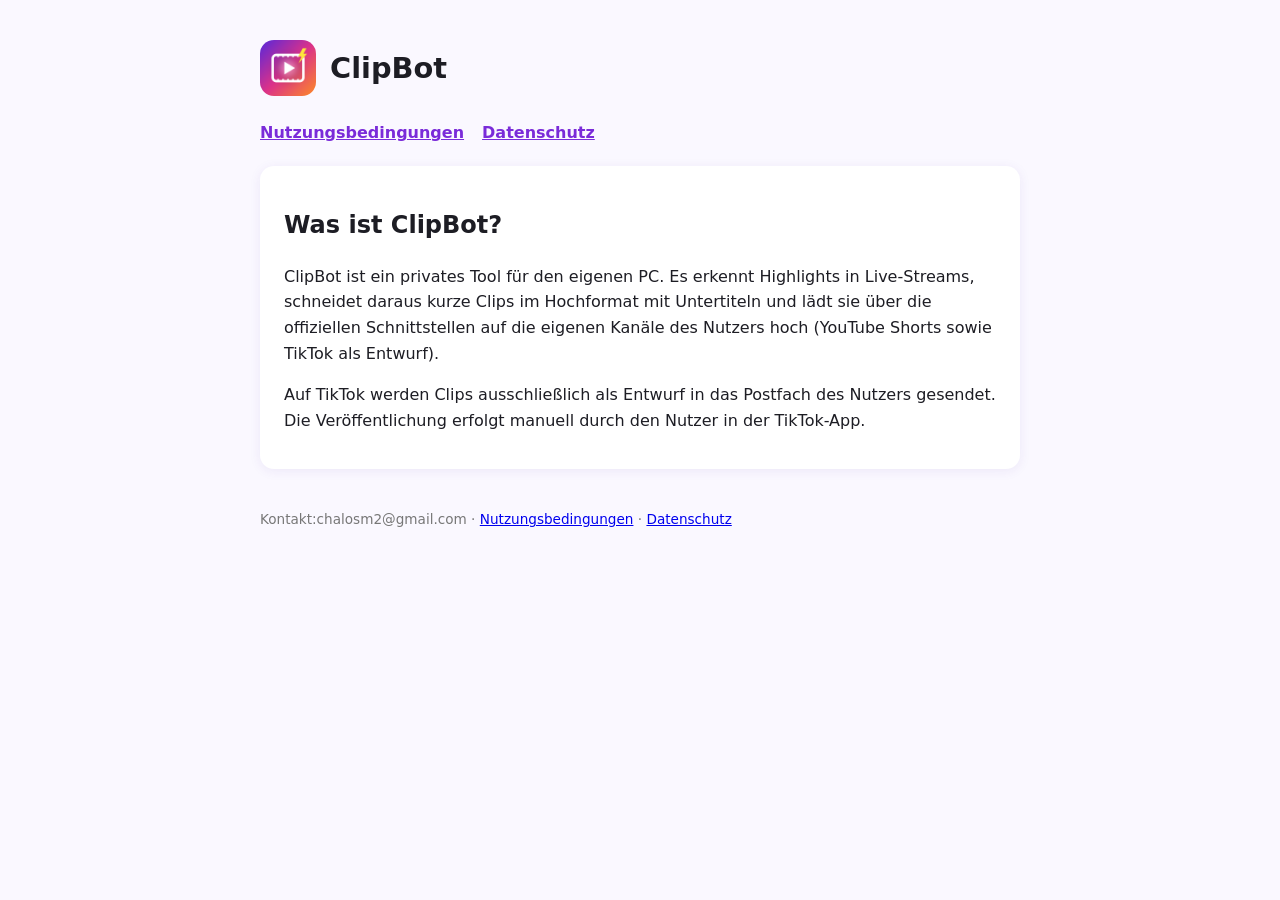
==== index.html @ 9b88373a "Add files via upload" ====
<!DOCTYPE html>
<html lang="de"><head><meta charset="utf-8"><meta name="viewport" content="width=device-width,initial-scale=1">
<title>ClipBot</title><link rel="stylesheet" href="style.css"></head><body>
<header><img src="icon.png" alt="ClipBot"><h1>ClipBot</h1></header>
<nav><a href="terms.html">Nutzungsbedingungen</a><a href="privacy.html">Datenschutz</a></nav>
<div class="box">
<h2>Was ist ClipBot?</h2>
<p>ClipBot ist ein privates Tool für den eigenen PC. Es erkennt Highlights in Live-Streams, schneidet daraus
kurze Clips im Hochformat mit Untertiteln und lädt sie über die offiziellen Schnittstellen auf die eigenen
Kanäle des Nutzers hoch (YouTube Shorts sowie TikTok als Entwurf).</p>
<p>Auf TikTok werden Clips ausschließlich als Entwurf in das Postfach des Nutzers gesendet. Die Veröffentlichung
erfolgt manuell durch den Nutzer in der TikTok-App.</p>
</div>
<footer>Kontakt:chalosm2@gmail.com · <a href="terms.html">Nutzungsbedingungen</a> · <a href="privacy.html">Datenschutz</a></footer>
</body></html>
---- style.css ----
body{font-family:system-ui,Segoe UI,Arial,sans-serif;max-width:760px;margin:40px auto;padding:0 20px;line-height:1.6;color:#1d1d24;background:#faf8ff}
header{display:flex;align-items:center;gap:14px;margin-bottom:24px}
header img{width:56px;height:56px;border-radius:14px}
h1{margin:0;font-size:1.8rem}
nav a{margin-right:18px;font-weight:600;color:#7a2bd9}
.box{background:#fff;border-radius:14px;padding:20px 24px;box-shadow:0 2px 12px rgba(80,40,160,.08);margin-top:20px}
code{background:#f0eafc;padding:2px 6px;border-radius:6px;word-break:break-all}
button{background:#7a2bd9;color:#fff;border:0;border-radius:10px;padding:10px 18px;font-size:1rem;cursor:pointer}
footer{margin-top:40px;font-size:.85rem;color:#777}
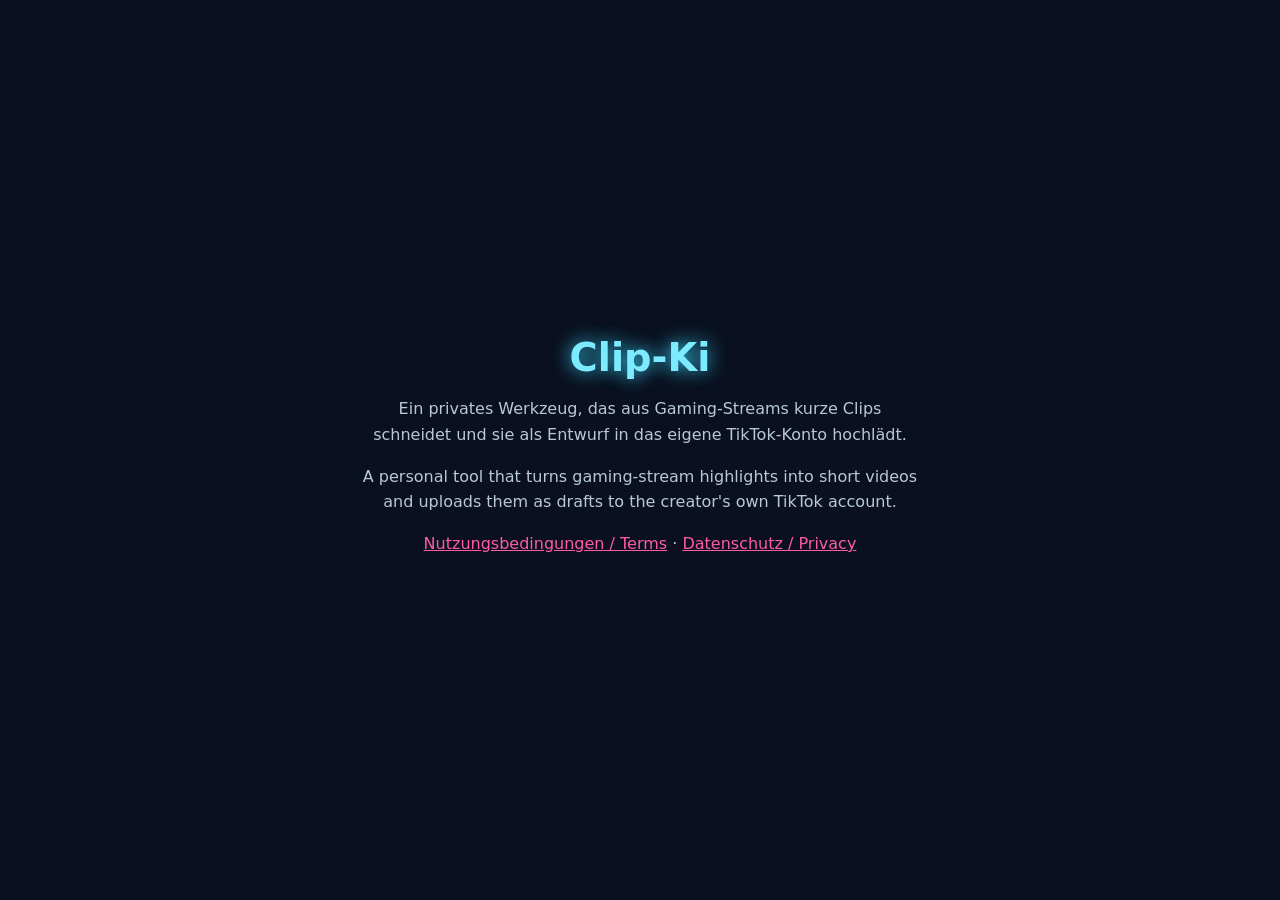
==== commit 9b73e081: "Add files via upload" ====
--- a/index.html
+++ b/index.html
@@ -1,15 +1,11 @@
 <!DOCTYPE html>
 <html lang="de"><head><meta charset="utf-8"><meta name="viewport" content="width=device-width,initial-scale=1">
-<title>ClipBot</title><link rel="stylesheet" href="style.css"></head><body>
-<header><img src="icon.png" alt="ClipBot"><h1>ClipBot</h1></header>
-<nav><a href="terms.html">Nutzungsbedingungen</a><a href="privacy.html">Datenschutz</a></nav>
-<div class="box">
-<h2>Was ist ClipBot?</h2>
-<p>ClipBot ist ein privates Tool für den eigenen PC. Es erkennt Highlights in Live-Streams, schneidet daraus
-kurze Clips im Hochformat mit Untertiteln und lädt sie über die offiziellen Schnittstellen auf die eigenen
-Kanäle des Nutzers hoch (YouTube Shorts sowie TikTok als Entwurf).</p>
-<p>Auf TikTok werden Clips ausschließlich als Entwurf in das Postfach des Nutzers gesendet. Die Veröffentlichung
-erfolgt manuell durch den Nutzer in der TikTok-App.</p>
-</div>
-<footer>Kontakt:chalosm2@gmail.com · <a href="terms.html">Nutzungsbedingungen</a> · <a href="privacy.html">Datenschutz</a></footer>
-</body></html>
+<title>Clip-Ki</title>
+<style>body{margin:0;min-height:100vh;display:flex;align-items:center;justify-content:center;background:#0a1020;color:#e8f6ff;font-family:system-ui,sans-serif;text-align:center}
+.k{max-width:560px;padding:32px}h1{font-size:2.4em;margin:.2em 0;color:#7debff;text-shadow:0 0 18px #3cdcff}p{line-height:1.6;color:#b8c8d8}a{color:#ff5aa8}</style></head>
+<body><div class="k">
+<h1>Clip-Ki</h1>
+<p>Ein privates Werkzeug, das aus Gaming-Streams kurze Clips schneidet und sie als Entwurf in das eigene TikTok-Konto hochlädt.</p>
+<p>A personal tool that turns gaming-stream highlights into short videos and uploads them as drafts to the creator's own TikTok account.</p>
+<p><a href="terms.html">Nutzungsbedingungen / Terms</a> · <a href="privacy.html">Datenschutz / Privacy</a></p>
+</div></body></html>
